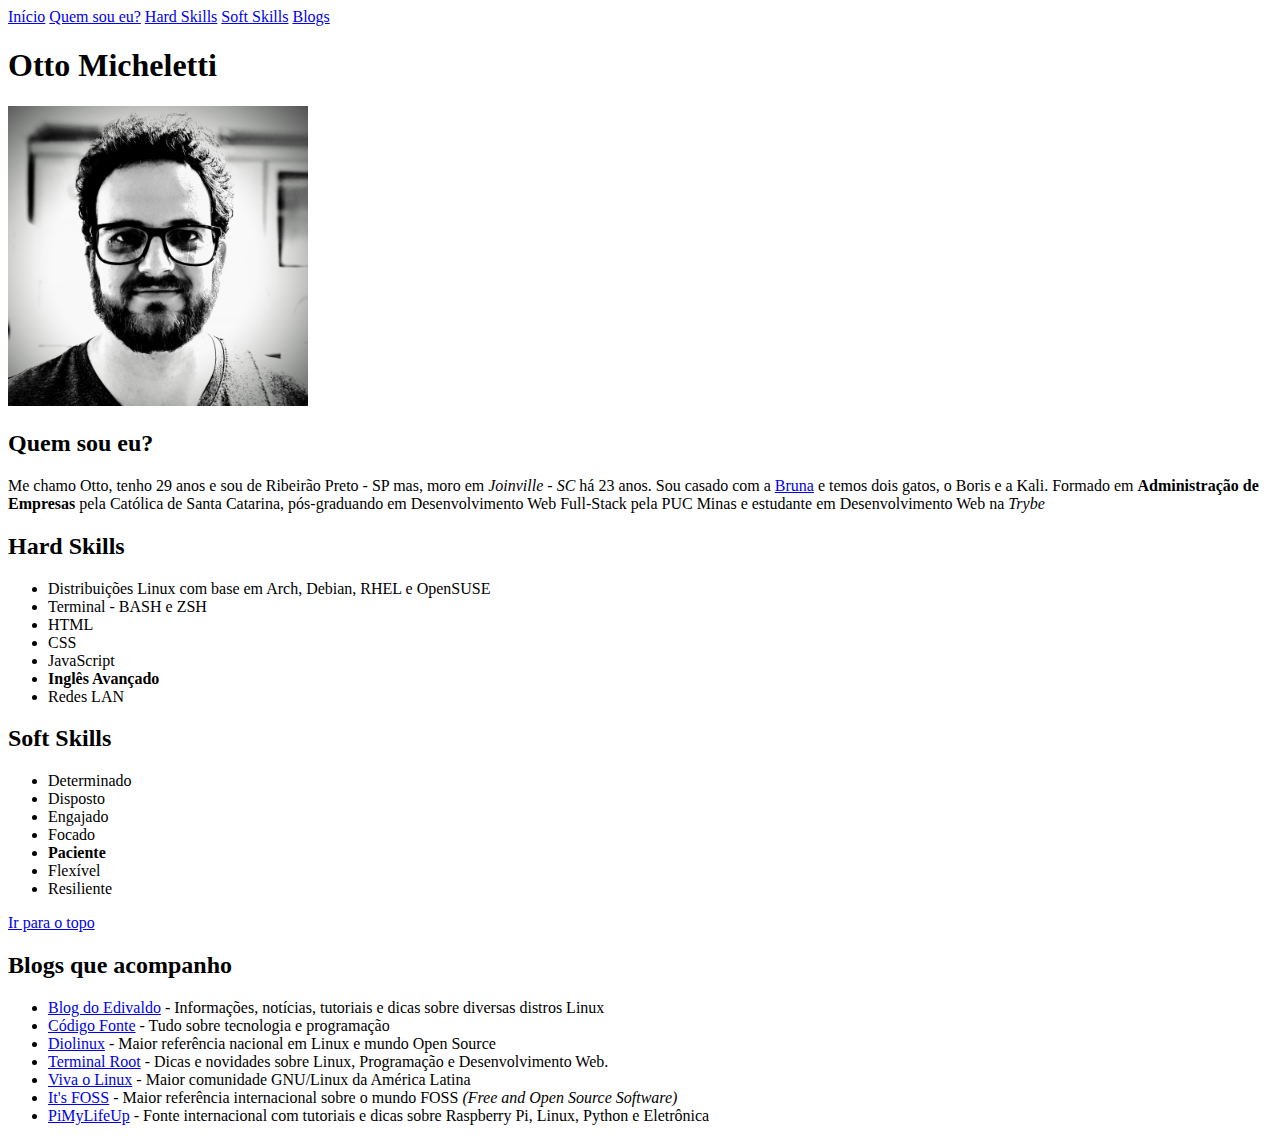
==== index.html @ 03500406 "Primeira versão - sem CSS" ====
<!DOCTYPE html>
<html lang="pt_BR">
  <head>
    <meta charset="UTF-8" />
    <meta http-equiv="X-UA-Compatible" content="IE=edge" />
    <meta name="viewport" content="width=device-width, initial-scale=1.0" />
    <title>Document</title>
  </head>
  <body>
    <nav>
      <a href="index.html">Início</a>
      <a href="#whoami">Quem sou eu?</a>
      <a href="#hard">Hard Skills</a>
      <a href="#soft">Soft Skills</a>
      <a href="#blogs">Blogs</a>
    </nav>
    <h1 id="topo">Otto Micheletti</h1>
    <img
      src="/avatarsq.jpg"
      alt="Otto Micheletti em preto e branco"
      width="300px"
    />
    <h2 id="whoami">Quem sou eu?</h2>
    <p>
      Me chamo Otto, tenho 29 anos e sou de Ribeirão Preto - SP mas, moro em
      <em>Joinville - SC</em> há 23 anos. Sou casado com a
      <a target="_blank" href="https://github.com/brunagattei">Bruna</a> e temos
      dois gatos, o Boris e a Kali. Formado em
      <strong>Administração de Empresas</strong> pela Católica de Santa
      Catarina, pós-graduando em Desenvolvimento Web Full-Stack pela PUC Minas e
      estudante em Desenvolvimento Web na
      <em>Trybe</em>
    </p>
    <h2 id="hard">Hard Skills</h2>
    <ul>
      <li>Distribuições Linux com base em Arch, Debian, RHEL e OpenSUSE</li>
      <li>Terminal - BASH e ZSH</li>
      <li>HTML</li>
      <li>CSS</li>
      <li>JavaScript</li>
      <li><strong>Inglês Avançado</strong></li>
      <li>Redes LAN</li>
    </ul>

    <h2 id="soft">Soft Skills</h2>
    <ul>
      <li>Determinado</li>
      <li>Disposto</li>
      <li>Engajado</li>
      <li>Focado</li>
      <li><strong>Paciente</strong></li>
      <li>Flexível</li>
      <li>Resiliente</li>
    </ul>

    <a href="#topo">Ir para o topo</a>

    <h2 id="blogs">Blogs que acompanho</h2>
    <ul>
      <li>
        <a target="_blank" href="https://www.edivaldobrito.com.br"
          >Blog do Edivaldo</a
        >
        - Informações, notícias, tutoriais e dicas sobre diversas distros Linux
      </li>
      <li>
        <a target="_blank" href="https://codigofonte.com.br">Código Fonte</a> -
        Tudo sobre tecnologia e programação
      </li>
      <li>
        <a target="_blank" href="https://diolinux.com.br">Diolinux</a> - Maior
        referência nacional em Linux e mundo Open Source
      </li>
      <li>
        <a target="_blank" href="https://terminalroot.com.br">Terminal Root</a>
        - Dicas e novidades sobre Linux, Programação e Desenvolvimento Web.
      </li>
      <li>
        <a target="_blank" href="https://vivaolinux.com.br">Viva o Linux</a> -
        Maior comunidade GNU/Linux da América Latina
      </li>
      <li>
        <a target="_blank" href="https://itsfoss.com/">It's FOSS</a> - Maior
        referência internacional sobre o mundo FOSS
        <i>(Free and Open Source Software)</i>
      </li>
      <li>
        <a target="_blank" href="https://pimylifeup.com">PiMyLifeUp</a> - Fonte
        internacional com tutoriais e dicas sobre Raspberry Pi, Linux, Python e
        Eletrônica
      </li>
    </ul>
  </body>
</html>
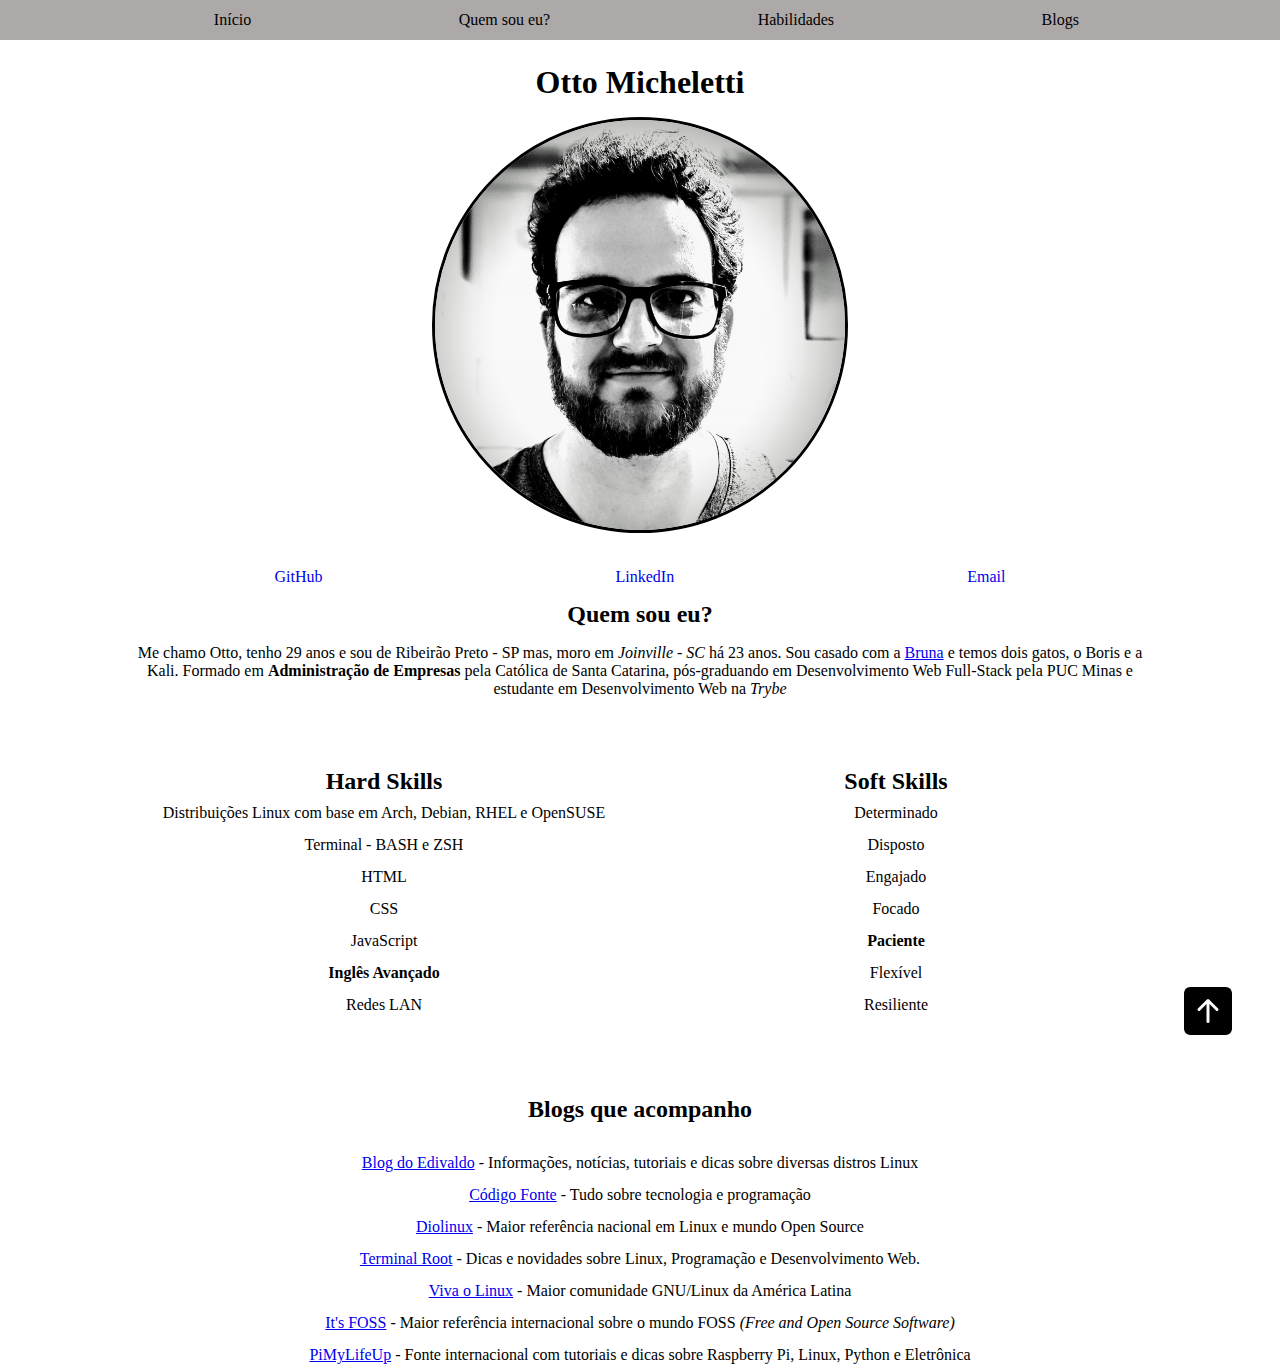
==== commit 9e59dfd8: "V2.3 - Melhorias na UIo" ====
--- a/index.html
+++ b/index.html
@@ -4,91 +4,121 @@
     <meta charset="UTF-8" />
     <meta http-equiv="X-UA-Compatible" content="IE=edge" />
     <meta name="viewport" content="width=device-width, initial-scale=1.0" />
-    <title>Document</title>
+    <link rel="stylesheet" href="style.css" />
+    <title>Portifólio</title>
   </head>
   <body>
-    <nav>
-      <a href="index.html">Início</a>
-      <a href="#whoami">Quem sou eu?</a>
-      <a href="#hard">Hard Skills</a>
-      <a href="#soft">Soft Skills</a>
-      <a href="#blogs">Blogs</a>
-    </nav>
-    <h1 id="topo">Otto Micheletti</h1>
-    <img
-      src="/avatarsq.jpg"
-      alt="Otto Micheletti em preto e branco"
-      width="300px"
-    />
-    <h2 id="whoami">Quem sou eu?</h2>
-    <p>
-      Me chamo Otto, tenho 29 anos e sou de Ribeirão Preto - SP mas, moro em
-      <em>Joinville - SC</em> há 23 anos. Sou casado com a
-      <a target="_blank" href="https://github.com/brunagattei">Bruna</a> e temos
-      dois gatos, o Boris e a Kali. Formado em
-      <strong>Administração de Empresas</strong> pela Católica de Santa
-      Catarina, pós-graduando em Desenvolvimento Web Full-Stack pela PUC Minas e
-      estudante em Desenvolvimento Web na
-      <em>Trybe</em>
-    </p>
-    <h2 id="hard">Hard Skills</h2>
-    <ul>
-      <li>Distribuições Linux com base em Arch, Debian, RHEL e OpenSUSE</li>
-      <li>Terminal - BASH e ZSH</li>
-      <li>HTML</li>
-      <li>CSS</li>
-      <li>JavaScript</li>
-      <li><strong>Inglês Avançado</strong></li>
-      <li>Redes LAN</li>
-    </ul>
+    <div id="headerDiv">
+      <ul id="headerMenu">
+        <li>
+          <a href="index.html">Início</a>
+        </li>
+        <li>
+          <a href="#whoami">Quem sou eu?</a>
+        </li>
+        <li>
+          <a href="#painel">Habilidades</a>
+        </li>
+        <li>
+          <a href="#blogsTitulo">Blogs</a>
+        </li>
+      </ul>
+    </div>
+    <main>
+      <div id="perfil">
+        <h1 id="nome">Otto Micheletti</h1>
+        <img
+          id="avatar"
+          src="/avatarsq.jpg"
+          alt="Otto Micheletti em preto e branco"
+          width="300px"
+        />
+        <ul id="social">
+          <li><a href="http://github.com/ottomicheletti">GitHub</a></li>
+          <li><a href="http://linkedin.com/in/ottomic">LinkedIn</a></li>
+          <li><a href="mailto:michelettiotto@gmail.com">Email</a></li>
+        </ul>
+        <h2 id="whoami">Quem sou eu?</h2>
+        <p>
+          Me chamo Otto, tenho 29 anos e sou de Ribeirão Preto - SP mas, moro em
+          <em>Joinville - SC</em> há 23 anos. Sou casado com a
+          <a target="_blank" href="https://github.com/brunagattei">Bruna</a> e
+          temos dois gatos, o Boris e a Kali. Formado em
+          <strong>Administração de Empresas</strong> pela Católica de Santa
+          Catarina, pós-graduando em Desenvolvimento Web Full-Stack pela PUC
+          Minas e estudante em Desenvolvimento Web na
+          <em>Trybe</em>
+        </p>
+      </div>
+      <div class="painel">
+        <ul class="skills">
+          <h2>Hard Skills</h2>
+          <li>Distribuições Linux com base em Arch, Debian, RHEL e OpenSUSE</li>
+          <li>Terminal - BASH e ZSH</li>
+          <li>HTML</li>
+          <li>CSS</li>
+          <li>JavaScript</li>
+          <li><strong>Inglês Avançado</strong></li>
+          <li>Redes LAN</li>
+        </ul>
 
-    <h2 id="soft">Soft Skills</h2>
-    <ul>
-      <li>Determinado</li>
-      <li>Disposto</li>
-      <li>Engajado</li>
-      <li>Focado</li>
-      <li><strong>Paciente</strong></li>
-      <li>Flexível</li>
-      <li>Resiliente</li>
-    </ul>
+        <ul class="skills">
+          <h2>Soft Skills</h2>
+          <li>Determinado</li>
+          <li>Disposto</li>
+          <li>Engajado</li>
+          <li>Focado</li>
+          <li><strong>Paciente</strong></li>
+          <li>Flexível</li>
+          <li>Resiliente</li>
+        </ul>
+      </div>
 
-    <a href="#topo">Ir para o topo</a>
-
-    <h2 id="blogs">Blogs que acompanho</h2>
-    <ul>
-      <li>
-        <a target="_blank" href="https://www.edivaldobrito.com.br"
-          >Blog do Edivaldo</a
-        >
-        - Informações, notícias, tutoriais e dicas sobre diversas distros Linux
-      </li>
-      <li>
-        <a target="_blank" href="https://codigofonte.com.br">Código Fonte</a> -
-        Tudo sobre tecnologia e programação
-      </li>
-      <li>
-        <a target="_blank" href="https://diolinux.com.br">Diolinux</a> - Maior
-        referência nacional em Linux e mundo Open Source
-      </li>
-      <li>
-        <a target="_blank" href="https://terminalroot.com.br">Terminal Root</a>
-        - Dicas e novidades sobre Linux, Programação e Desenvolvimento Web.
-      </li>
-      <li>
-        <a target="_blank" href="https://vivaolinux.com.br">Viva o Linux</a> -
-        Maior comunidade GNU/Linux da América Latina
-      </li>
-      <li>
-        <a target="_blank" href="https://itsfoss.com/">It's FOSS</a> - Maior
-        referência internacional sobre o mundo FOSS
-        <i>(Free and Open Source Software)</i>
-      </li>
-      <li>
-        <a target="_blank" href="https://pimylifeup.com">PiMyLifeUp</a> - Fonte
-        internacional com tutoriais e dicas sobre Raspberry Pi, Linux, Python e
-        Eletrônica
-      </li>
-    </ul>
+      <div class="blogsDiv">
+        <h2 id="blogsTitulo">Blogs que acompanho</h2>
+        <ul id="blogsLista">
+          <li>
+            <a target="_blank" href="https://www.edivaldobrito.com.br"
+              >Blog do Edivaldo</a
+            >
+            - Informações, notícias, tutoriais e dicas sobre diversas distros
+            Linux
+          </li>
+          <li>
+            <a target="_blank" href="https://codigofonte.com.br"
+              >Código Fonte</a
+            >
+            - Tudo sobre tecnologia e programação
+          </li>
+          <li>
+            <a target="_blank" href="https://diolinux.com.br">Diolinux</a> -
+            Maior referência nacional em Linux e mundo Open Source
+          </li>
+          <li>
+            <a target="_blank" href="https://terminalroot.com.br"
+              >Terminal Root</a
+            >
+            - Dicas e novidades sobre Linux, Programação e Desenvolvimento Web.
+          </li>
+          <li>
+            <a target="_blank" href="https://vivaolinux.com.br">Viva o Linux</a>
+            - Maior comunidade GNU/Linux da América Latina
+          </li>
+          <li>
+            <a target="_blank" href="https://itsfoss.com/">It's FOSS</a> - Maior
+            referência internacional sobre o mundo FOSS
+            <i>(Free and Open Source Software)</i>
+          </li>
+          <li>
+            <a target="_blank" href="https://pimylifeup.com">PiMyLifeUp</a> -
+            Fonte internacional com tutoriais e dicas sobre Raspberry Pi, Linux,
+            Python e Eletrônica
+          </li>
+        </ul>
+      </div>
+    </main>
+    <a href="index.html"
+      ><img id="vaiTopo" src="/arrow-up-square-fill.svg" alt=""
+    /></a>
   </body>
 </html>
--- a/style.css
+++ b/style.css
@@ -0,0 +1,118 @@
+* {
+  margin: 0;
+  padding: 0;
+  scroll-behavior: smooth;
+}
+
+#headerMenu {
+  position: fixed;
+  display: flex;
+  justify-content: space-evenly;
+  list-style: none;
+  align-items: center;
+  background-color: hsl(0, 2%, 67%);
+  /* border: 2px red solid; */
+  width: 100%;
+  height: 3%;
+  padding: 0.5%;
+}
+
+ul#headerMenu > li > a {
+  text-decoration: none;
+  color: black;
+}
+
+#social {
+  /* border: 2px red solid; */
+  width: 100%;
+  height: 3em;
+  align-items: center;
+  display: flex;
+  justify-content: space-around;
+  list-style: none;
+}
+
+ul#social > li > a {
+  text-decoration: none;
+}
+
+main {
+  text-align: justify;
+  padding-top: 5%;
+  height: 100%;
+  width: 80%;
+  /* border: 2px red solid; */
+  margin: 0 auto;
+}
+
+p {
+  margin: 1em auto;
+}
+
+h1 {
+  text-align: center;
+}
+
+h2 a {
+  margin: 1em auto;
+  padding: 1% auto;
+  text-align: center;
+}
+
+#avatar {
+  width: 40%;
+  border-radius: 100%;
+  margin: 1em;
+  border: 3px black solid;
+}
+
+#perfil {
+  text-align: center;
+}
+
+.painel {
+  display: flex;
+  padding: 5% 0;
+  width: 100%;
+  height: 40%;
+  /* border: 2px red solid; */
+}
+
+.skills {
+  /* border: 2px black solid; */
+  border-radius: 5%;
+  width: 50%;
+  text-align: center;
+  line-height: 2em;
+  list-style: none;
+}
+
+.blogsDiv {
+  /* border: 2px rgb(255, 28, 206) solid; */
+  text-align: center;
+  height: 50%;
+}
+
+#blogsTitulo {
+  margin: 1em auto;
+}
+
+#blogsLista {
+  line-height: 2em;
+}
+
+#blogsTitulo,
+#blogsLista {
+  /* border: 2px blue solid; */
+  text-align: center;
+  list-style: none;
+}
+
+#vaiTopo {
+  position: fixed;
+  margin-top: -30%;
+  width: 3em;
+  margin-left: 92.5%;
+  border-radius: 10%;
+  /* border: 2px green solid; */
+}
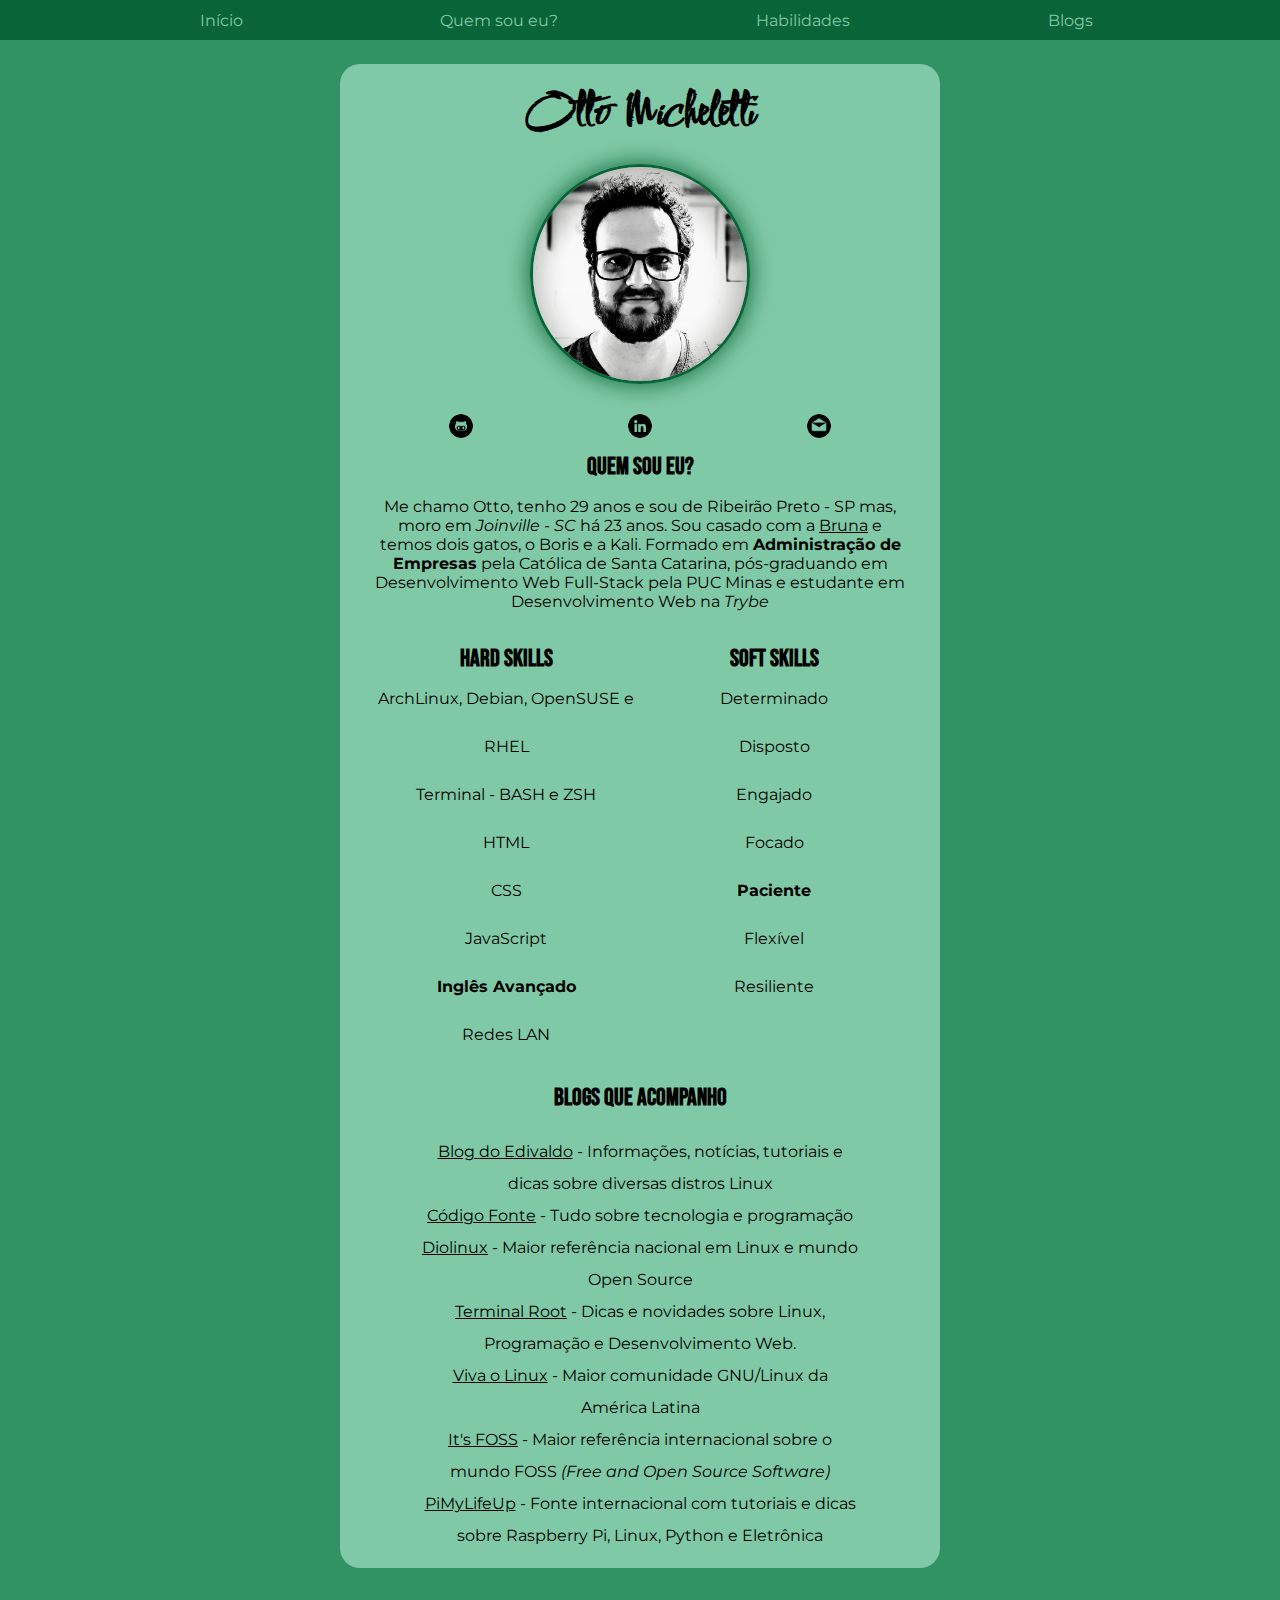
==== commit 094e93df: "Melhorias no layout" ====
--- a/index.html
+++ b/index.html
@@ -5,6 +5,13 @@
     <meta http-equiv="X-UA-Compatible" content="IE=edge" />
     <meta name="viewport" content="width=device-width, initial-scale=1.0" />
     <link rel="stylesheet" href="style.css" />
+    <link rel="preconnect" href="https://fonts.googleapis.com" />
+    <link rel="preconnect" href="https://fonts.gstatic.com" crossorigin />
+    <link
+      href="https://fonts.googleapis.com/css2?family=Bebas+Neue&family=Comforter+Brush&family=Montserrat&display=swap"
+      rel="stylesheet"
+    />
+
     <title>Portifólio</title>
   </head>
   <body>
@@ -24,7 +31,7 @@
         </li>
       </ul>
     </div>
-    <main>
+    <div id="box">
       <div id="perfil">
         <h1 id="nome">Otto Micheletti</h1>
         <img
@@ -34,9 +41,21 @@
           width="300px"
         />
         <ul id="social">
-          <li><a href="http://github.com/ottomicheletti">GitHub</a></li>
-          <li><a href="http://linkedin.com/in/ottomic">LinkedIn</a></li>
-          <li><a href="mailto:michelettiotto@gmail.com">Email</a></li>
+          <li>
+            <a href="http://github.com/ottomicheletti"
+              ><img src="/github.png" alt="GitHub"
+            /></a>
+          </li>
+          <li>
+            <a href="http://linkedin.com/in/ottomic"
+              ><img src="/linkedin.png" alt="LinkedIn"
+            /></a>
+          </li>
+          <li>
+            <a href="mailto:michelettiotto@gmail.com"
+              ><img src="/o-email.png" alt="Email"
+            /></a>
+          </li>
         </ul>
         <h2 id="whoami">Quem sou eu?</h2>
         <p>
@@ -53,7 +72,7 @@
       <div class="painel">
         <ul class="skills">
           <h2>Hard Skills</h2>
-          <li>Distribuições Linux com base em Arch, Debian, RHEL e OpenSUSE</li>
+          <li>ArchLinux, Debian, OpenSUSE e RHEL</li>
           <li>Terminal - BASH e ZSH</li>
           <li>HTML</li>
           <li>CSS</li>
@@ -116,9 +135,10 @@
           </li>
         </ul>
       </div>
-    </main>
-    <a href="index.html"
-      ><img id="vaiTopo" src="/arrow-up-square-fill.svg" alt=""
-    /></a>
+
+      <!-- <a href="index.html"
+        ><img id="vaiTopo" src="/arrow-up-square-fill.svg" alt=""
+      /></a> -->
+    </div>
   </body>
 </html>
--- a/style.css
+++ b/style.css
@@ -2,6 +2,18 @@
   margin: 0;
   padding: 0;
   scroll-behavior: smooth;
+}
+
+body {
+  align-items: center;
+  background-color: #319364;
+}
+
+#box {
+  width: 600px;
+  background-color: #80c9a6;
+  margin: 5% auto;
+  border-radius: 20px;
 }
 
 #headerMenu {
@@ -10,16 +22,24 @@
   justify-content: space-evenly;
   list-style: none;
   align-items: center;
-  background-color: hsl(0, 2%, 67%);
+  background-color: #096438;
   /* border: 2px red solid; */
   width: 100%;
   height: 3%;
   padding: 0.5%;
+  margin: -5% 0;
 }
 
 ul#headerMenu > li > a {
   text-decoration: none;
-  color: black;
+  color: #80c9a6;
+  padding: 0.3em;
+  border-radius: 5px;
+  /* border: 1px red solid; */
+}
+
+ul#headerMenu > li > a:hover {
+  background-color: #1b7e4e;
 }
 
 #social {
@@ -34,6 +54,16 @@
 
 ul#social > li > a {
   text-decoration: none;
+}
+
+ul#social > li > a > img {
+  width: 1.5em;
+  padding: 0%;
+  border-radius: 100%;
+}
+
+ul#social > li > a > img:hover {
+  box-shadow: 0px 0px 15px rgba(9, 100, 56, 1);
 }
 
 main {
@@ -51,6 +81,18 @@
 
 h1 {
   text-align: center;
+  font-family: 'Comforter Brush', cursive;
+  font-size: 3em;
+  /* border: 2px red solid; */
+}
+
+h2 {
+  font-family: 'Bebas Neue', cursive;
+}
+
+p,
+li {
+  font-family: 'Montserrat', sans-serif;
 }
 
 h2 a {
@@ -62,20 +104,29 @@
 #avatar {
   width: 40%;
   border-radius: 100%;
+  box-shadow: 0px 0px 25px rgba(9, 100, 56, 1);
   margin: 1em;
-  border: 3px black solid;
+  border: 3px #096438 solid;
+}
+#nome {
+  /* margin: 0.5em auto; */
+  padding: 0%;
 }
 
 #perfil {
   text-align: center;
+  padding: 1em 2em;
+  /* border: 2px yellow solid; */
 }
 
 .painel {
   display: flex;
-  padding: 5% 0;
-  width: 100%;
+  margin-top: -1em;
+  padding: 1em 2em;
+  width: auto;
   height: 40%;
   /* border: 2px red solid; */
+  justify-content: center;
 }
 
 .skills {
@@ -87,17 +138,28 @@
   list-style: none;
 }
 
+.skills > li {
+  /* border: 1px black solid; */
+  line-height: 3em;
+}
+
 .blogsDiv {
   /* border: 2px rgb(255, 28, 206) solid; */
   text-align: center;
-  height: 50%;
+  padding: 1em 5em;
+  margin-top: -0.5em;
+}
+
+a:link {
+  /* text-decoration: none; */
+  color: black;
 }
 
 #blogsTitulo {
-  margin: 1em auto;
+  margin-bottom: 1em;
 }
 
-#blogsLista {
+#blogsLista > li {
   line-height: 2em;
 }
 
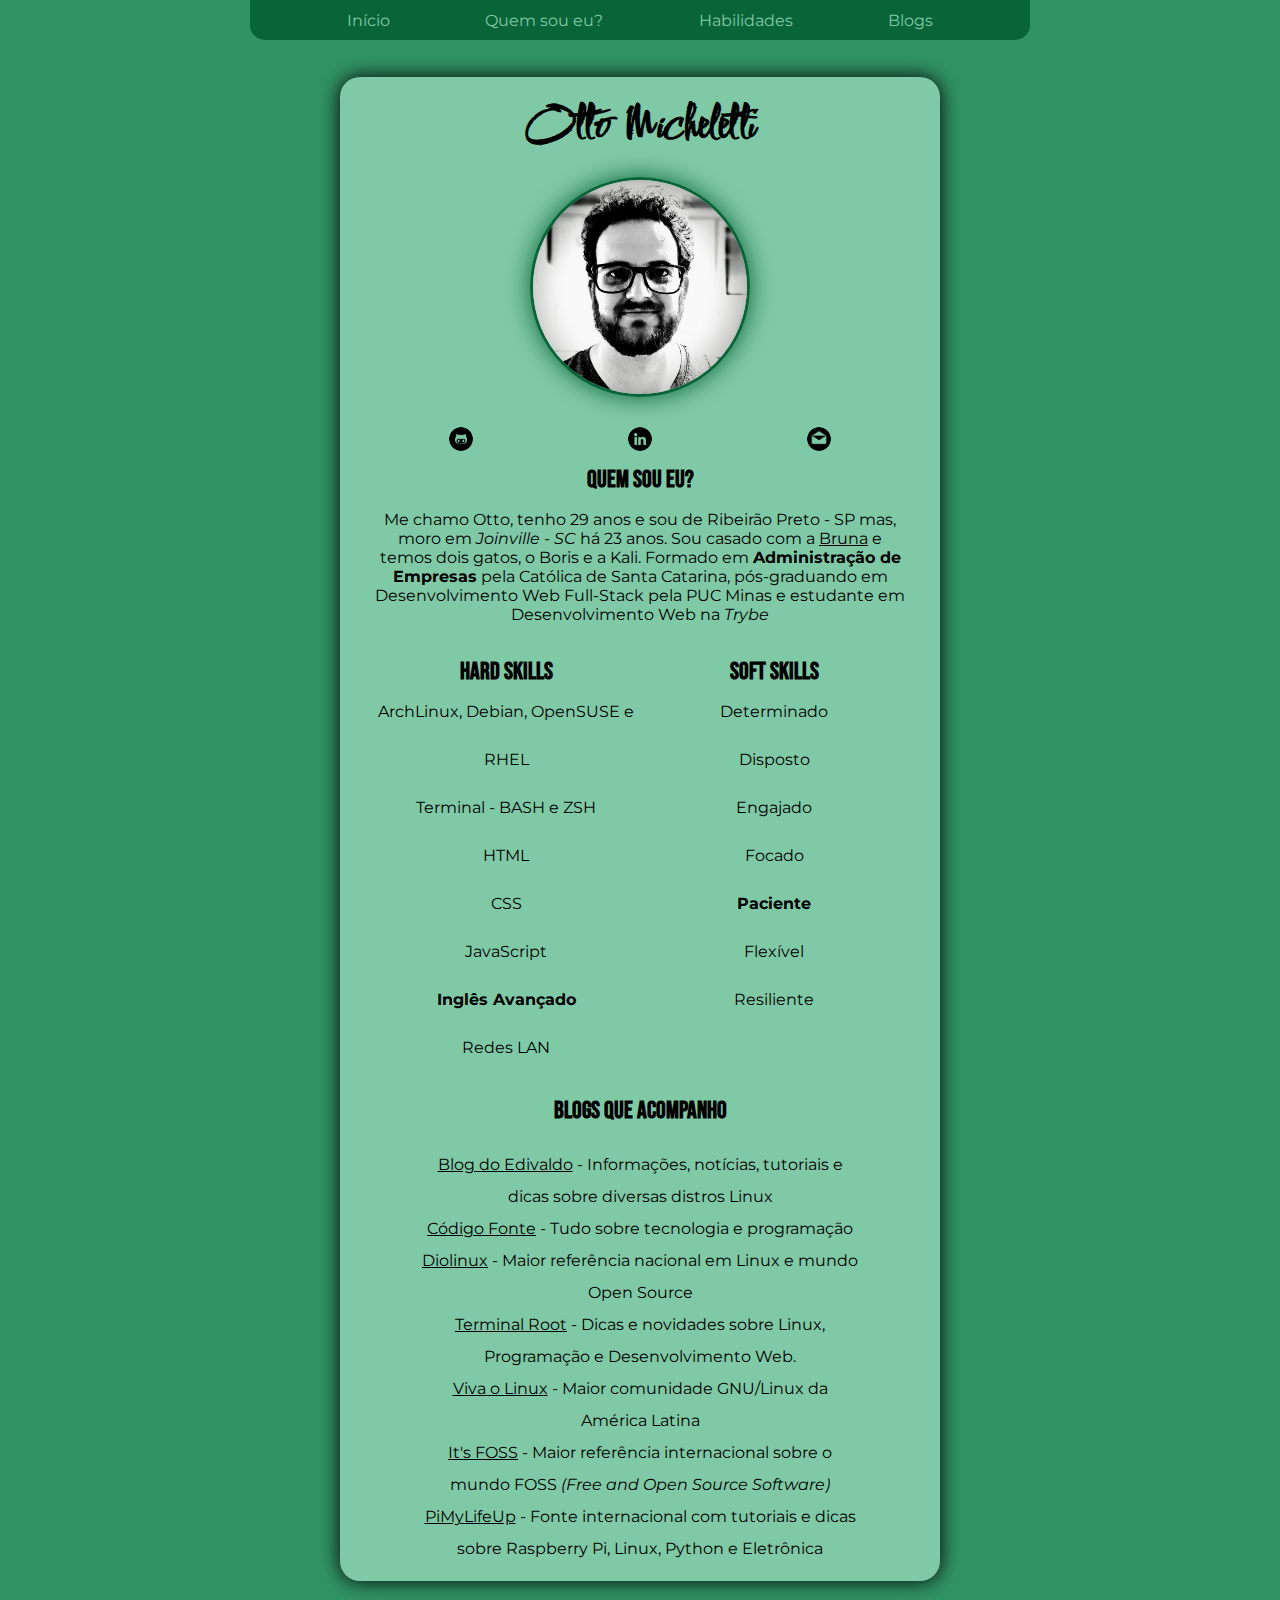
==== commit 846949bf: "Fluidez com scroll-behavior e cantos arredondados na UI" ====
--- a/index.html
+++ b/index.html
@@ -69,7 +69,7 @@
           <em>Trybe</em>
         </p>
       </div>
-      <div class="painel">
+      <div id="painel">
         <ul class="skills">
           <h2>Hard Skills</h2>
           <li>ArchLinux, Debian, OpenSUSE e RHEL</li>
--- a/style.css
+++ b/style.css
@@ -12,8 +12,16 @@
 #box {
   width: 600px;
   background-color: #80c9a6;
-  margin: 5% auto;
+  margin: 6% auto;
   border-radius: 20px;
+  box-shadow: 0px 0px 20px black;
+}
+
+#headerDiv {
+  width: 100%;
+  height: 6%;
+  padding: 0% 19.5%;
+  /* border: 2px red solid; */
 }
 
 #headerMenu {
@@ -24,10 +32,11 @@
   align-items: center;
   background-color: #096438;
   /* border: 2px red solid; */
-  width: 100%;
+  border-radius: 0px 0px 15px 15px;
+  width: 60%;
   height: 3%;
   padding: 0.5%;
-  margin: -5% 0;
+  margin: -6% 0;
 }
 
 ul#headerMenu > li > a {
@@ -119,7 +128,7 @@
   /* border: 2px yellow solid; */
 }
 
-.painel {
+#painel {
   display: flex;
   margin-top: -1em;
   padding: 1em 2em;
